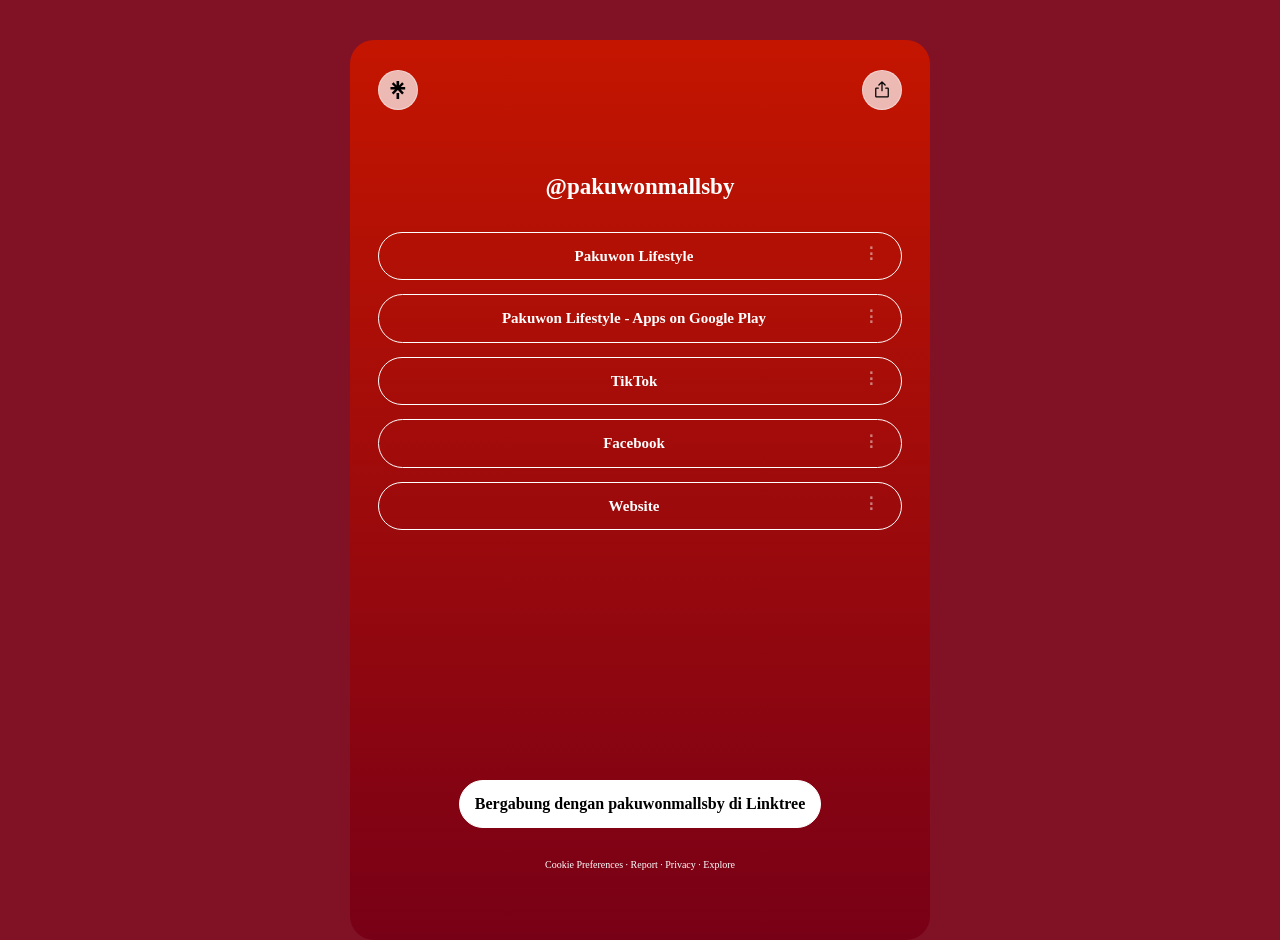
==== linktree.html @ 3dab6627 "tugas pertemuan 5" ====
<!DOCTYPE html>
<html lang="en">

<head>
    <title>Linktree 5026241114</title>
    <meta charset="utf-8">
    <meta name="viewport" content="width=device-width, initial-scale=1">
    <link rel="stylesheet" href="https://cdn.jsdelivr.net/npm/bootstrap@4.6.2/dist/css/bootstrap.min.css">
    <script src="https://cdn.jsdelivr.net/npm/jquery@3.7.1/dist/jquery.slim.min.js"></script>
    <script src="https://cdn.jsdelivr.net/npm/popper.js@1.16.1/dist/umd/popper.min.js"></script>
    <script src="https://cdn.jsdelivr.net/npm/bootstrap@4.6.2/dist/js/bootstrap.bundle.min.js"></script>
    <link href="https://db.onlinewebfonts.com/c/90fc7c5e1633bace7675c76b94f742eb?family=Link+Sans" rel="stylesheet">
    <link rel="stylesheet" href="stylelinktree.css">
    <style>
        body {
            background-color: color-mix(in srgb, #780016 93%, white 3%);
            font-family: "link sans";
        }
        .container {
            border-radius: 24px;
            background: linear-gradient(0deg, rgb(120, 0, 22), rgb(196, 21, 0));
            width: 90%;
            max-width: 580px;
            padding: 28px;
            padding-top: 30px;
            margin-top: 40px;
            min-height: 100vh;
            display: flex;
            flex-direction: column;
        }
        /* Navbar */
        .topbar-btn {
            width: 40px;
            height: 40px;
            border-radius: 50%;
            border: 1px solid rgba(255, 255, 255, 0.4);
            background: rgba(255, 255, 255, 0.7);
            display: flex;
            align-items: center;
            justify-content: center;
            cursor: pointer;
            margin-bottom: 26px;
        }

        .col-kanan {
            display: flex;
            justify-content: flex-end;
        }
        /* Profile Foto & Nama */
        .profile-section {
            text-align: center;
        }

        .profile {
            width: 96px;
        }

        .username {
            color: #ffffff;
            font-weight: 600;
            font-size: 23px;
            margin-top: 10px;
        }
        /* List Button Link */
        .links-section {
            margin-top: 11px;
            display: flex;
            flex-direction: column;
            gap: 14px;
            margin-bottom: 64px;
        }

        .link-btn {
            display: flex;
            align-items: center;
            border: 1px solid #ffffff;
            border-radius: 32px;
            padding: 8px 8px;
            text-decoration: none;
            cursor: pointer;
        }

        .link-btn:hover {
            background-color: rgba(255, 255, 255, 0.088);
            border-radius: 32px;
            text-decoration: none;
        }
        /* (foto) */
        .link-icon {
            width: 48px;
            object-fit: cover;
            flex-shrink: 0;
        }
        /* (text) */
        .link-label {
            flex: 1;
            text-align: center;
            color: #ffffff;
            font-weight: 600;
            font-size: 15px;
            padding: 4px 46px;
            padding-left: 30px;
        }
        /* (titik 3) */
        .link-dots {
            color: rgba(255, 255, 255, 0.475);
            font-size: 16px;
            font-weight: 600;
            flex-shrink: 0;
            background: none;
            border: none;
            cursor: pointer;
            padding: 0 14px;
            padding-bottom: 3px;
        }

        .link-dots:hover {
            background-color: rgba(0, 0, 0, 0.129);
            color: white;
            border-radius: 80%;
        }

        .footer {
            text-align: center;
            margin-top: auto;
            margin-bottom: 40px;
        }

        .footer-btn {
            border: 1px solid white;
            background-color: white;
            border-radius: 32px;
            text-decoration: none;
            display: inline-flex;
            align-items: center;
            color: black;
            cursor: pointer;
            padding: 11px 15px;
            margin-bottom: 12px;
        }

        .footer-btn:hover {
            text-decoration: none;
            color: black;
        }

        .footer-links {
            margin-top: 3px;
            padding-top: 14px;
            text-align: center;
            font-size: 10px;
            color: white;
        }

        .footer-links a {
            color: white;
            text-decoration: none;
        }

        .footer-links a:hover {
            color: white;
            text-decoration: none;
        }
    </style>
</head>

<body>

    <div class="container">

        <!-- TOPBAR di dalam container -->
        <div class="row">
            <div class="col">
                <button class="topbar-btn">
                    <svg fill="none" height="18" width="18" viewBox="0 0 28 28">
                        <path
                            d="m15.7603 6.829 4.6725-4.80317 2.712 2.77734-4.9012 4.67248h6.8944v3.85565h-6.9271l4.9339 4.7922-2.712 2.7229-6.6983-6.731-6.69829 6.731-2.712-2.712 4.93387-4.7923h-6.92703v-3.86645h6.89436l-4.9012-4.67248 2.712-2.77734 4.67249 4.80317v-6.829h4.0516zm-4.0516 12.0243h4.0516v9.1489h-4.0516z"
                            fill="currentColor" />
                    </svg>
                </button>
            </div>
            <div class="col col-kanan">
                <button class="topbar-btn">
                    <svg xmlns="http://www.w3.org/2000/svg" width="20" height="20" fill="currentColor"
                        viewBox="0 0 256 256">
                        <path
                            d="M216,112v96a16,16,0,0,1-16,16H56a16,16,0,0,1-16-16V112A16,16,0,0,1,56,96H80a8,8,0,0,1,0,16H56v96H200V112H176a8,8,0,0,1,0-16h24A16,16,0,0,1,216,112ZM93.66,69.66,120,43.31V136a8,8,0,0,0,16,0V43.31l26.34,26.35a8,8,0,0,0,11.32-11.32l-40-40a8,8,0,0,0-11.32,0l-40,40A8,8,0,0,0,93.66,69.66Z" />
                    </svg>
                </button>
            </div>
        </div>

        <!-- PROFILE -->
        <div class="profile-section">
            <img class="rounded-circle profile"
                src="https://ugc.production.linktr.ee/OyRUHZjT9i0rO6tBSvPR_28403cTDZB51F3gA?io=true&size=avatar-v3_0"
                alt="">
            <p class="username">@pakuwonmallsby</p>
        </div><!-- /PROFILE -->

        <!-- LINK BUTTONS -->
        <div class="links-section">
            <!-- LINK 1 -->
            <a href="https://apps.apple.com/id/app/pakuwon-lifestyle/id1610991049?l=id" class="link-btn"
                target="_blank">
                <img class="link-icon rounded-circle"
                    src="https://ugc.production.linktr.ee/60e34f2a-9b34-4bbf-8352-2792de2536a1_a481135a-864e-42d0-9f03-549af2bfb711-1200x630wa.png?io=true&size=thumbnail-stack_v1_0"
                    alt="">
                <div class="link-label">Pakuwon Lifestyle</div>
                <button class="link-dots">⋮</button>
            </a>
            <!-- LINK 2 -->
            <a href="https://play.google.com/store/apps/details?id=com.tunjunganplaza.mobile&hl=en&gl=US&pli=1"
                class="link-btn" target="_blank">
                <img class="link-icon rounded-circle"
                    src="https://ugc.production.linktr.ee/09a1ad80-016c-4c18-b079-52216dd7b991_f2637198-25d5-49e6-a277-e55cb27cb9c5-F-Pfg3fyafFpeHl2kElxXT3OrI30sTFsuXHPJmy78DnEKdPoeS59wpY6UG5eMvF.png?io=true&size=thumbnail-stack_v1_0"
                    alt="">
                <div class="link-label">Pakuwon Lifestyle - Apps on Google Play</div>
                <button class="link-dots">⋮</button>
            </a>
            <!-- LINK 3 -->
            <a href="https://www.tiktok.com/@pakuwonmallsby" class="link-btn" target="_blank">
                <img class="link-icon rounded-circle"
                    src="https://ugc.production.linktr.ee/fCOcN95cTu9SDTzsIHli_social%20media%20logo-01.jpg?io=true&size=thumbnail-stack_v1_0"
                    alt="">
                <div class="link-label">TikTok</div>
                <button class="link-dots">⋮</button>
            </a>
            <!-- LINK 4 -->
            <a href="https://www.facebook.com/pakuwonmallsby" class="link-btn" target="_blank">
                <img class="link-icon rounded-circle"
                    src="https://ugc.production.linktr.ee/Njd1le8YTnGFTJxiPr9r_social%20media%20logo-02.jpg?io=true&size=thumbnail-stack_v1_0"
                    alt="">
                <div class="link-label">Facebook</div>
                <button class="link-dots">⋮</button>
            </a>
            <!-- LINK 5 -->
            <a href="https://pakuwonmall.com/" class="link-btn" target="_blank">
                <img class="link-icon rounded-circle"
                    src="https://ugc.production.linktr.ee/oEwzWzHfRymBB3YyPE8T_social%20media%20logo-03.jpg?io=true&size=thumbnail-stack_v1_0"
                    alt="">
                <div class="link-label">Website</div>
                <button class="link-dots">⋮</button>
            </a>
        </div> <!-- /LINK BUTTONS -->

        <!-- FOOTER -->
        <div class="footer">
            <div class="footer-btn-box">
                <a href="#" class="footer-btn"><strong>Bergabung dengan pakuwonmallsby di Linktree</strong></a>
            </div>
            <div class="footer-links">
                <a href="#">Cookie Preferences</a> ·
                <a href="#">Report</a> ·
                <a href="#">Privacy</a> ·
                <a href="#">Explore</a>
            </div>
        </div>
    </div>

</body>

</html>
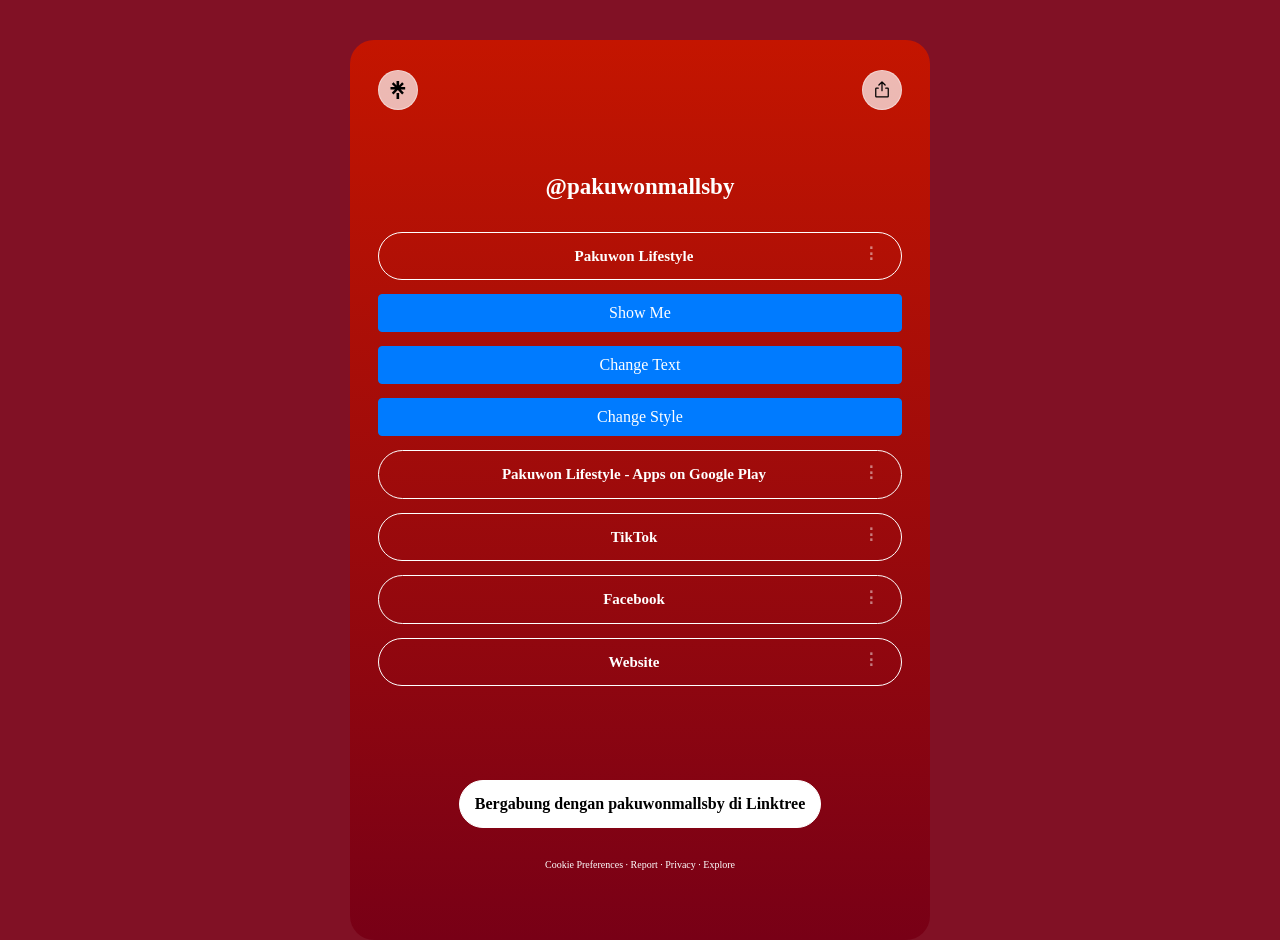
==== commit acb45fa5: "pertemuan 6" ====
--- a/linktree.html
+++ b/linktree.html
@@ -9,13 +9,14 @@
     <script src="https://cdn.jsdelivr.net/npm/jquery@3.7.1/dist/jquery.slim.min.js"></script>
     <script src="https://cdn.jsdelivr.net/npm/popper.js@1.16.1/dist/umd/popper.min.js"></script>
     <script src="https://cdn.jsdelivr.net/npm/bootstrap@4.6.2/dist/js/bootstrap.bundle.min.js"></script>
+    <script src="https://cdn.jsdelivr.net/npm/sweetalert2@11"></script>
     <link href="https://db.onlinewebfonts.com/c/90fc7c5e1633bace7675c76b94f742eb?family=Link+Sans" rel="stylesheet">
-    <link rel="stylesheet" href="stylelinktree.css">
     <style>
         body {
             background-color: color-mix(in srgb, #780016 93%, white 3%);
             font-family: "link sans";
         }
+
         .container {
             border-radius: 24px;
             background: linear-gradient(0deg, rgb(120, 0, 22), rgb(196, 21, 0));
@@ -28,6 +29,7 @@
             display: flex;
             flex-direction: column;
         }
+
         /* Navbar */
         .topbar-btn {
             width: 40px;
@@ -42,10 +44,15 @@
             margin-bottom: 26px;
         }
 
+        .topbar-btn:hover {
+            background-color: white;
+        }
+
         .col-kanan {
             display: flex;
             justify-content: flex-end;
         }
+
         /* Profile Foto & Nama */
         .profile-section {
             text-align: center;
@@ -61,6 +68,7 @@
             font-size: 23px;
             margin-top: 10px;
         }
+
         /* List Button Link */
         .links-section {
             margin-top: 11px;
@@ -85,12 +93,14 @@
             border-radius: 32px;
             text-decoration: none;
         }
+
         /* (foto) */
         .link-icon {
             width: 48px;
             object-fit: cover;
             flex-shrink: 0;
         }
+
         /* (text) */
         .link-label {
             flex: 1;
@@ -101,6 +111,7 @@
             padding: 4px 46px;
             padding-left: 30px;
         }
+
         /* (titik 3) */
         .link-dots {
             color: rgba(255, 255, 255, 0.475);
@@ -159,9 +170,38 @@
 
         .footer-links a:hover {
             color: white;
-            text-decoration: none;
+            text-decoration: underline;
         }
     </style>
+
+    <script>
+        function showme() {
+            // alert("Hallo Selamat Siang");
+            Swal.fire({
+                title: "Good job!",
+                text: "You clicked the button!",
+                icon: "success"
+            });
+            console.log("Ini Baris 172, sudah sampai disini");
+            a = 18 + 10;
+            console.log("Hasil Penjumlhan : " + a);
+            c = 1 * 2 * 3;
+            console.log("Hasil Perkalian : " + c);
+        }
+
+        function changeText() {
+            const element = document.getElementById("intro");
+            element.innerHTML = "Sistem Informasi ITS";
+            // document.getElementById("intro").innerHTML = "Sistem Informasi";
+        }
+
+        function changeStyle() {
+            const element = document.getElementById("tombol");
+            element.style.color = "red";
+            element.style.background = "yellow";
+        }
+
+    </script>
 </head>
 
 <body>
@@ -195,20 +235,23 @@
             <img class="rounded-circle profile"
                 src="https://ugc.production.linktr.ee/OyRUHZjT9i0rO6tBSvPR_28403cTDZB51F3gA?io=true&size=avatar-v3_0"
                 alt="">
-            <p class="username">@pakuwonmallsby</p>
+            <p id="intro" class="username">@pakuwonmallsby</p>
         </div><!-- /PROFILE -->
 
         <!-- LINK BUTTONS -->
         <div class="links-section">
             <!-- LINK 1 -->
-            <a href="https://apps.apple.com/id/app/pakuwon-lifestyle/id1610991049?l=id" class="link-btn"
+            <a href="https://apps.apple.com/id/app/pakuwon-lifestyle/id1610991049?l=id" class="link-btn" id="tombol"
                 target="_blank">
                 <img class="link-icon rounded-circle"
                     src="https://ugc.production.linktr.ee/60e34f2a-9b34-4bbf-8352-2792de2536a1_a481135a-864e-42d0-9f03-549af2bfb711-1200x630wa.png?io=true&size=thumbnail-stack_v1_0"
                     alt="">
                 <div class="link-label">Pakuwon Lifestyle</div>
-                <button class="link-dots">⋮</button>
-            </a>
+                <button class="link-dots" onclick="showme()">⋮</button>
+            </a>
+            <button class="btn btn-primary" onclick="showme()">Show Me</button>
+            <button class="btn btn-primary" onclick="changeText()">Change Text</button>
+            <button class="btn btn-primary" onclick="changeStyle()">Change Style</button>
             <!-- LINK 2 -->
             <a href="https://play.google.com/store/apps/details?id=com.tunjunganplaza.mobile&hl=en&gl=US&pli=1"
                 class="link-btn" target="_blank">
